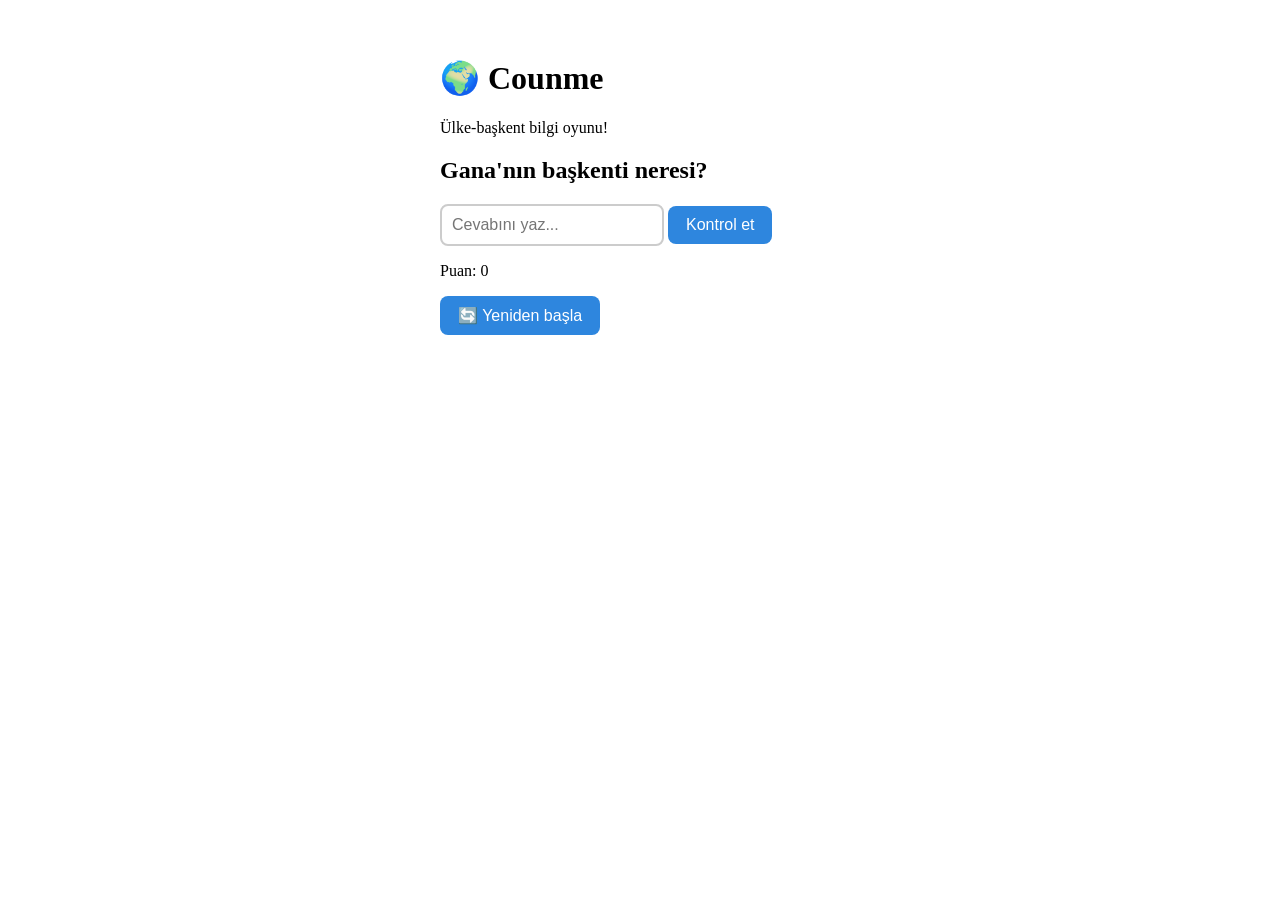
==== game.html @ a811d4ec "Update game.html" ====
<!DOCTYPE html>
<html lang="tr">
<head>
  <meta charset="UTF-8">
  <meta name="viewport" content="width=device-width, initial-scale=1.0">
  <title>Counme</title>
  
<link rel="stylesheet" href="style.css"
  
</head>
<body>
  <div class="kart">
  <h1>🌍 Counme</h1>
  <p>Ülke-başkent bilgi oyunu!</p>

  <h2 id="soru"></h2>
  <input id="cevap" type="text" placeholder="Cevabını yaz...">
  <button onclick="kontrolEt()">Kontrol et</button>
  <p id="sonuc"></p>
  <p id="puan">Puan: 0</p>
  <button onclick="yenidenBasla()">🔄 Yeniden başla</button>

  </div>
  <script src="ulkeler.js"></script>
  <script>
  
    const soruSayisi = 10;
    let sira = 0;
    let puan = 0;
    let seri = 0;

    function karistir() {
      for (let i = sorular.length - 1; i > 0; i--) {
        let j = Math.floor(Math.random() * (i + 1));
        [sorular[i], sorular[j]] = [sorular[j], sorular[i]];
      }
    }

    function sadelestir(yazi) {
      return yazi.trim().toLocaleLowerCase("tr")
        .replaceAll("ç", "c").replaceAll("ş", "s").replaceAll("ğ", "g")
        .replaceAll("ü", "u").replaceAll("ö", "o").replaceAll("ı", "i");
    }

    function soruyuGoster() {
      document.getElementById("soru").textContent = sorular[sira].ulke + " başkenti neresi?";
    }

    function kontrolEt() {
      if (sira >= soruSayisi) {
        return;
      }

      let cevap = document.getElementById("cevap").value;
      let dogruCevap = sorular[sira].baskent;

      if (sadelestir(cevap) === sadelestir(dogruCevap)) {
        document.getElementById("sonuc").textContent = "✅ Doğru!";
        document.getElementById("sonuc").style.color = "green";
        puan = puan + 1;
        seri = seri + 1;
        if (seri === 3) {
          document.getElementById("sonuc").textContent = "✅ Doğru! 🔥 Üst üste 3 ";
        } else if (seri === 5) {
          document.getElementById("sonuc").textContent = "✅ Doğru! ⚡ Bu 5 etti, durdurulamıyorsun!";
        } else if (seri === 10) {
          document.getElementById("sonuc").textContent = "✅ Doğru! 👑 10/10, efsane!";
        }
          
      } else {
        document.getElementById("sonuc").textContent = "💥 Diplomatik kriz, seri sıfırlandı, Yanlış, cevap " + dogruCevap + ".";
        document.getElementById("sonuc").style.color = "red";
        puan = puan - 1;
        seri = 0;
      }

      document.getElementById("puan").textContent = "Puan: " + puan;
      document.getElementById("cevap").value = "";
      sira = sira + 1;

      if (sira < soruSayisi) {
        soruyuGoster();
      } else {
        document.getElementById("soru").textContent = "🎉 Oyun bitti! Puanın: " + puan + "/" + soruSayisi;
      }
    }

    function yenidenBasla() {
      sira = 0;
      puan = 0;
      seri = 0;
      karistir();
      document.getElementById("puan").textContent = "Puan: 0";
      document.getElementById("sonuc").textContent = "";
      document.getElementById("cevap").value = "";
      soruyuGoster();
    }
    
    document.getElementById("cevap").addEventListener("keydown", function (olay) {
      if (olay.key === "Enter") {
        kontrolEt();
      }
    });
    
    karistir();
    soruyuGoster();
  </script>
</body>
</html>
---- style.css ----
<style>
    body {
      text-align: center;
      font-family: Arial, sans-serif;
      margin-top: 50px;
      background-color: #e8f0fe;
    }
    
    .kart {
      background-color: white;
      max-width: 400px;
      margin: 0 auto;
      padding: 30px;
      border-radius: 15px;
    }
    button {
      background-color: #2e86de;
      color: white;
      border: none;
      border-radius: 8px;
      padding: 10px 18px;
      font-size: 16px;
      cursor: pointer;
    }

    button:hover {
      background-color: #1b4f8a;
    }

    input { 
      padding: 10px;
      font-size: 16px;
      border: 2px solid #ccc;
      border-radius: 8px;
    }

    input:focus {
      border-color: #2e86de;
      outline: none;
    }
  
  </style>
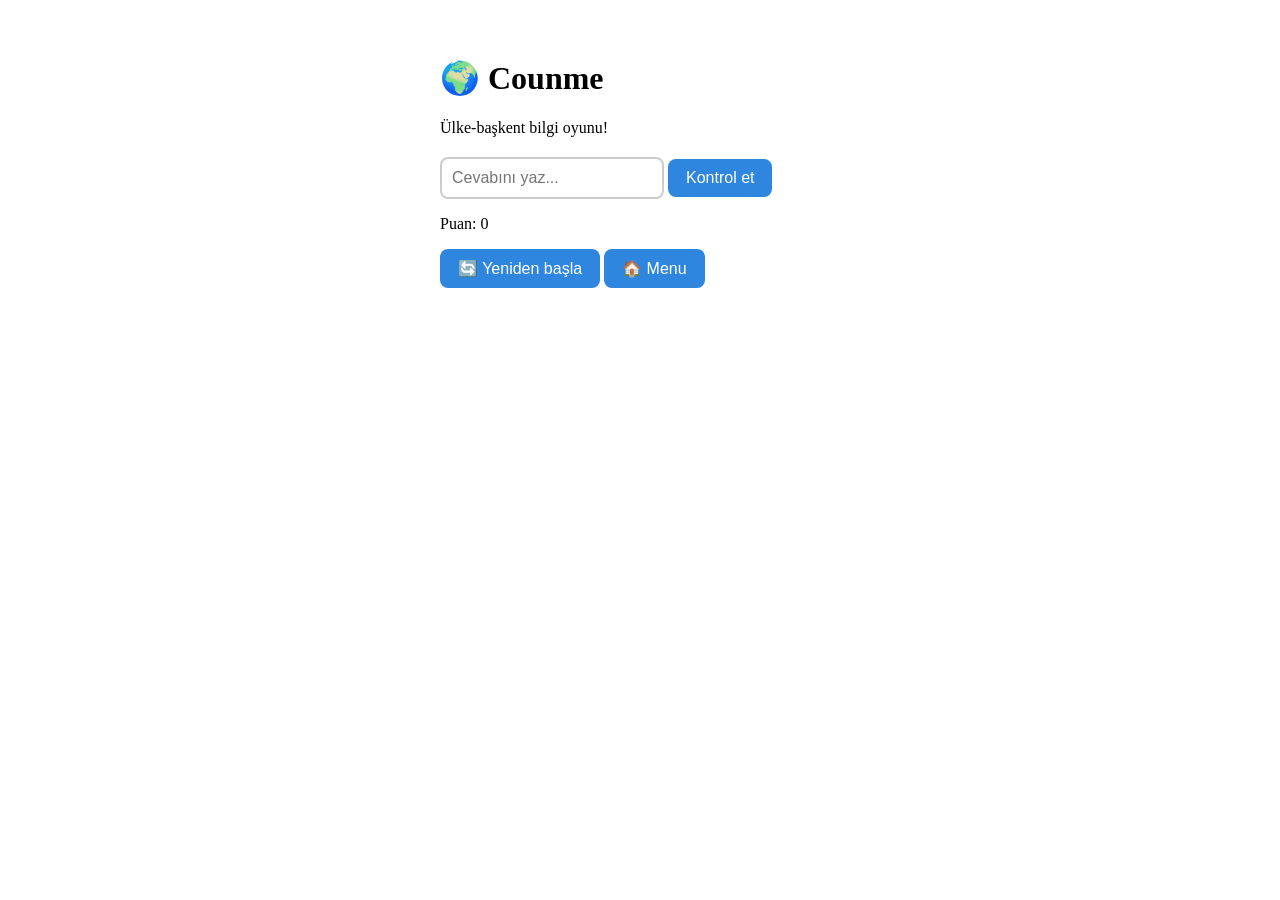
==== commit 1796256e: "Add menu button and URL parameter handling Add a button to navigate to the menu and handle URL param" ====
--- a/game.html
+++ b/game.html
@@ -19,10 +19,16 @@
   <p id="sonuc"></p>
   <p id="puan">Puan: 0</p>
   <button onclick="yenidenBasla()">🔄 Yeniden başla</button>
-
+  <button onclick="location.href='index.html'">🏠 Menu</button>
   </div>
   <script src="ulkeler.js"></script>
   <script>
+    const kita = new URLSearchParams(location.search)get("kita");
+    if (kita) { 
+      const secilenler = sorular.filter(u => u.kita === kita);
+      sorukar.lenght = 0;
+      sorular.push(...secilenler);
+    }
   
     const soruSayisi = 10;
     let sira = 0;
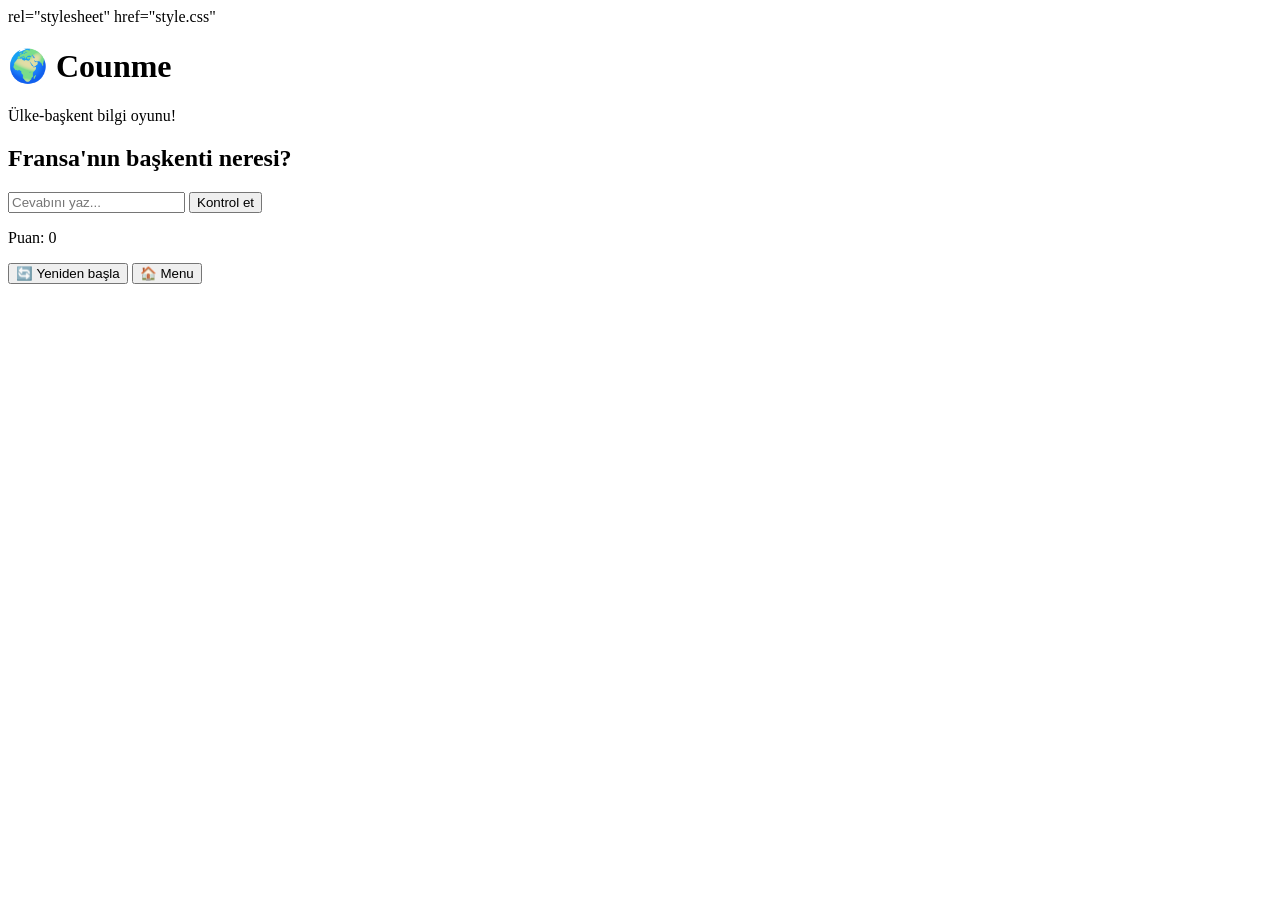
==== commit daa6d557: "Fix HTML and JavaScript syntax errors in game.html" ====
--- a/game.html
+++ b/game.html
@@ -5,7 +5,7 @@
   <meta name="viewport" content="width=device-width, initial-scale=1.0">
   <title>Counme</title>
   
-<link rel="stylesheet" href="style.css"
+<link> rel="stylesheet" href="style.css"
   
 </head>
 <body>
@@ -23,10 +23,10 @@
   </div>
   <script src="ulkeler.js"></script>
   <script>
-    const kita = new URLSearchParams(location.search)get("kita");
+    const kita = new URLSearchParams(location.search).get("kita");
     if (kita) { 
       const secilenler = sorular.filter(u => u.kita === kita);
-      sorukar.lenght = 0;
+      sorular.lenght = 0;
       sorular.push(...secilenler);
     }
   
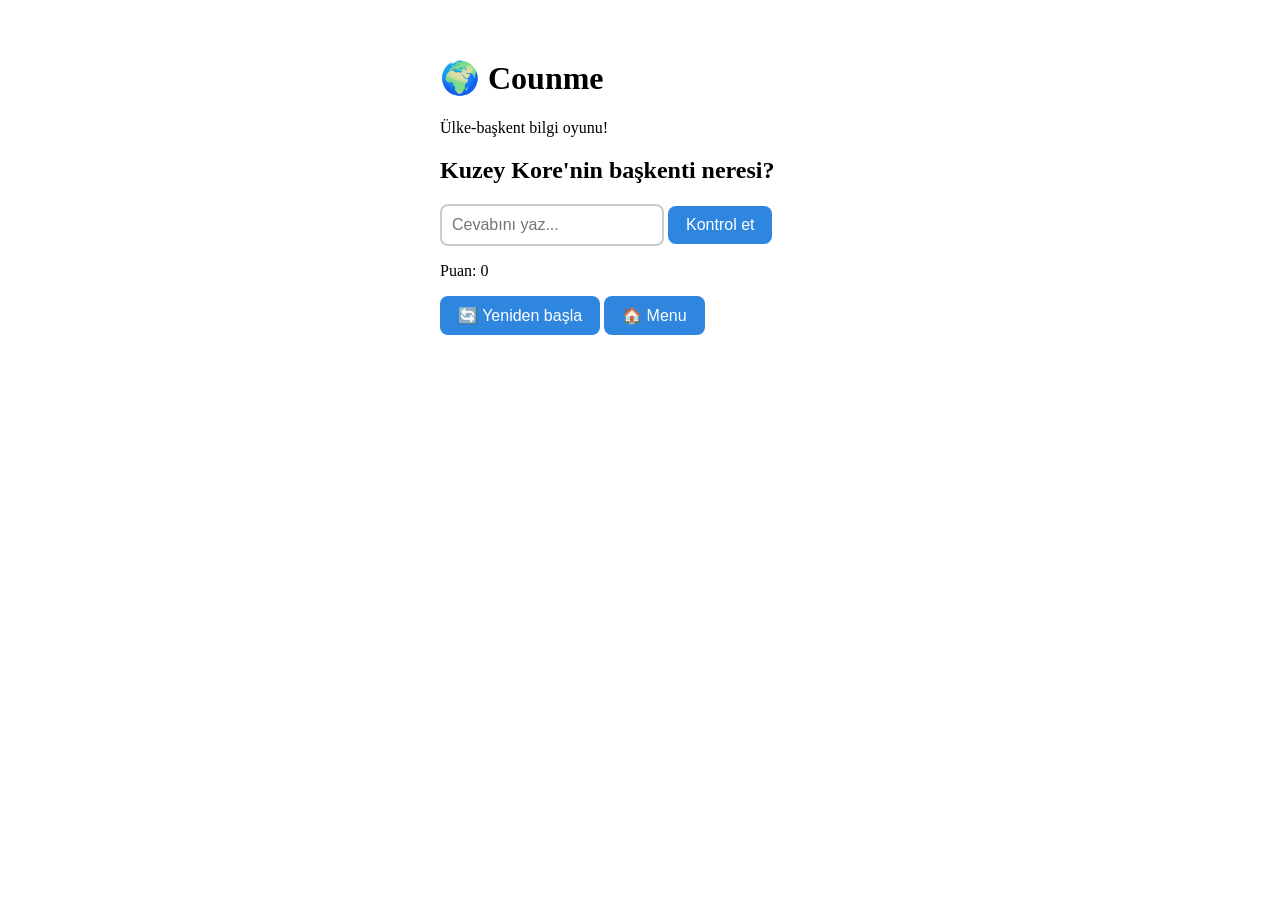
==== commit 717ac7a1: "Update game.html" ====
--- a/game.html
+++ b/game.html
@@ -5,7 +5,7 @@
   <meta name="viewport" content="width=device-width, initial-scale=1.0">
   <title>Counme</title>
   
-<link> rel="stylesheet" href="style.css"
+<link rel="stylesheet" href="style.css">
   
 </head>
 <body>
--- a/style.css
+++ b/style.css
@@ -0,0 +1,42 @@
+<style>
+    body {
+      text-align: center;
+      font-family: Arial, sans-serif;
+      margin-top: 50px;
+      background-color: #e8f0fe;
+    }
+    
+    .kart {
+      background-color: white;
+      max-width: 400px;
+      margin: 0 auto;
+      padding: 30px;
+      border-radius: 15px;
+    }
+    button {
+      background-color: #2e86de;
+      color: white;
+      border: none;
+      border-radius: 8px;
+      padding: 10px 18px;
+      font-size: 16px;
+      cursor: pointer;
+    }
+
+    button:hover {
+      background-color: #1b4f8a;
+    }
+
+    input { 
+      padding: 10px;
+      font-size: 16px;
+      border: 2px solid #ccc;
+      border-radius: 8px;
+    }
+
+    input:focus {
+      border-color: #2e86de;
+      outline: none;
+    }
+  
+  </style>
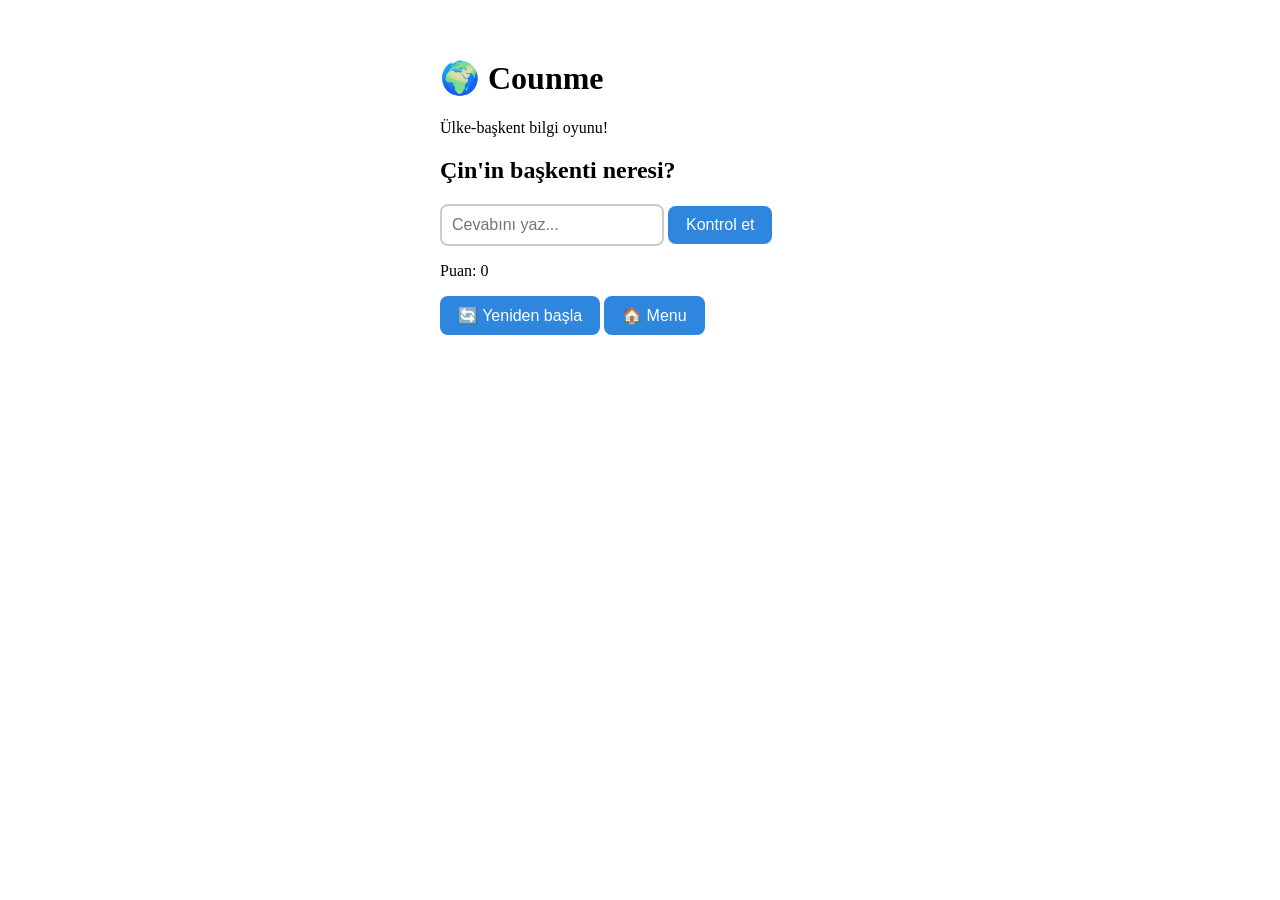
==== commit a294374a: "Fix typo in length property assignment" ====
--- a/game.html
+++ b/game.html
@@ -26,7 +26,7 @@
     const kita = new URLSearchParams(location.search).get("kita");
     if (kita) { 
       const secilenler = sorular.filter(u => u.kita === kita);
-      sorular.lenght = 0;
+      sorular.length = 0;
       sorular.push(...secilenler);
     }
   
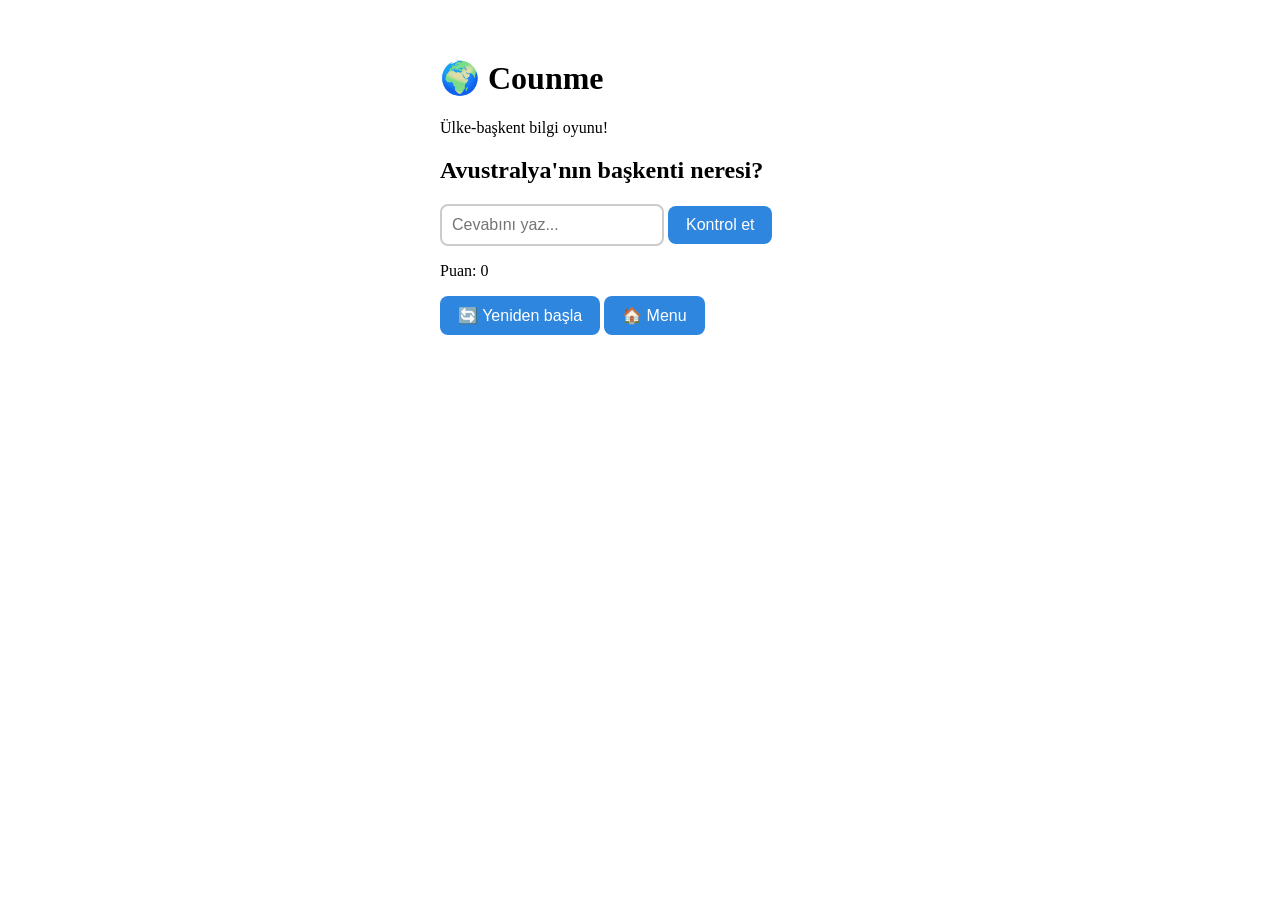
==== commit 99b3df49: "Update answer validation logic in game.html" ====
--- a/game.html
+++ b/game.html
@@ -60,7 +60,11 @@
       let cevap = document.getElementById("cevap").value;
       let dogruCevap = sorular[sira].baskent;
 
-      if (sadelestir(cevap) === sadelestir(dogruCevap)) {
+      let kabulEdilenler = [dogruCevap];
+      if (sorular[sira].diger) {
+        kabulEdilenler.push(...sorular[sira].diger);
+      }
+      if (kabulEdilenler.some(k => sadelestir(k) === sadelestir(cevap))) {
         document.getElementById("sonuc").textContent = "✅ Doğru!";
         document.getElementById("sonuc").style.color = "green";
         puan = puan + 1;
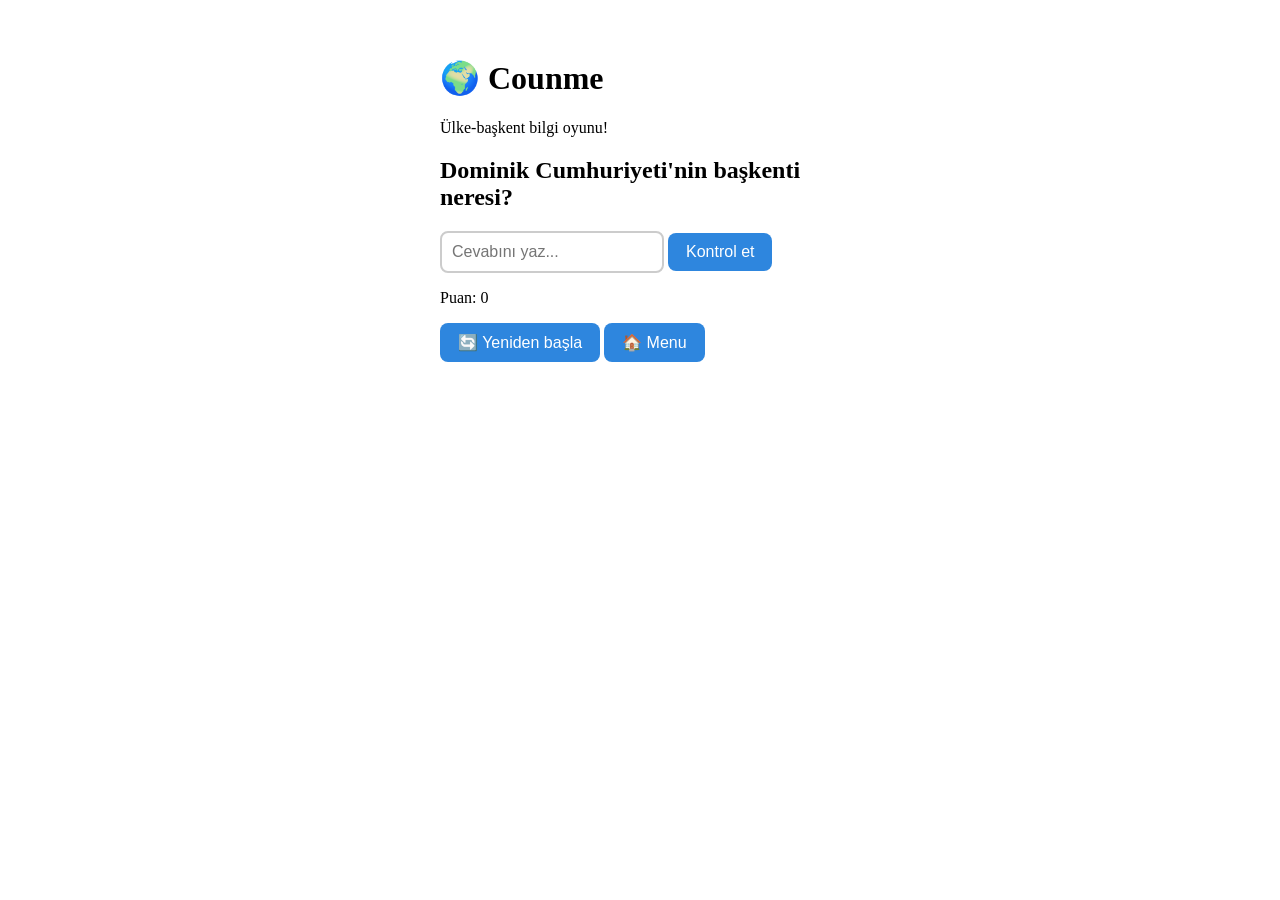
==== commit 546dd2c9: "Update game.html" ====
--- a/game.html
+++ b/game.html
@@ -15,7 +15,7 @@
 
   <h2 id="soru"></h2>
   <input id="cevap" type="text" placeholder="Cevabını yaz...">
-  <button onclick="kontrolEt()">Kontrol et</button>
+  <button id="kontrol" onclick="kontrolEt()">Kontrol et</button>
   <p id="sonuc"></p>
   <p id="puan">Puan: 0</p>
   <button onclick="yenidenBasla()">🔄 Yeniden başla</button>
@@ -92,6 +92,9 @@
         soruyuGoster();
       } else {
         document.getElementById("soru").textContent = "🎉 Oyun bitti! Puanın: " + puan + "/" + soruSayisi;
+        document.getElementById("cevap").style.display = "none";
+        document.getElementById("kontrol").style.display = "none";
+        document.getElementById("puan").style.display = "none";
       }
     }
 
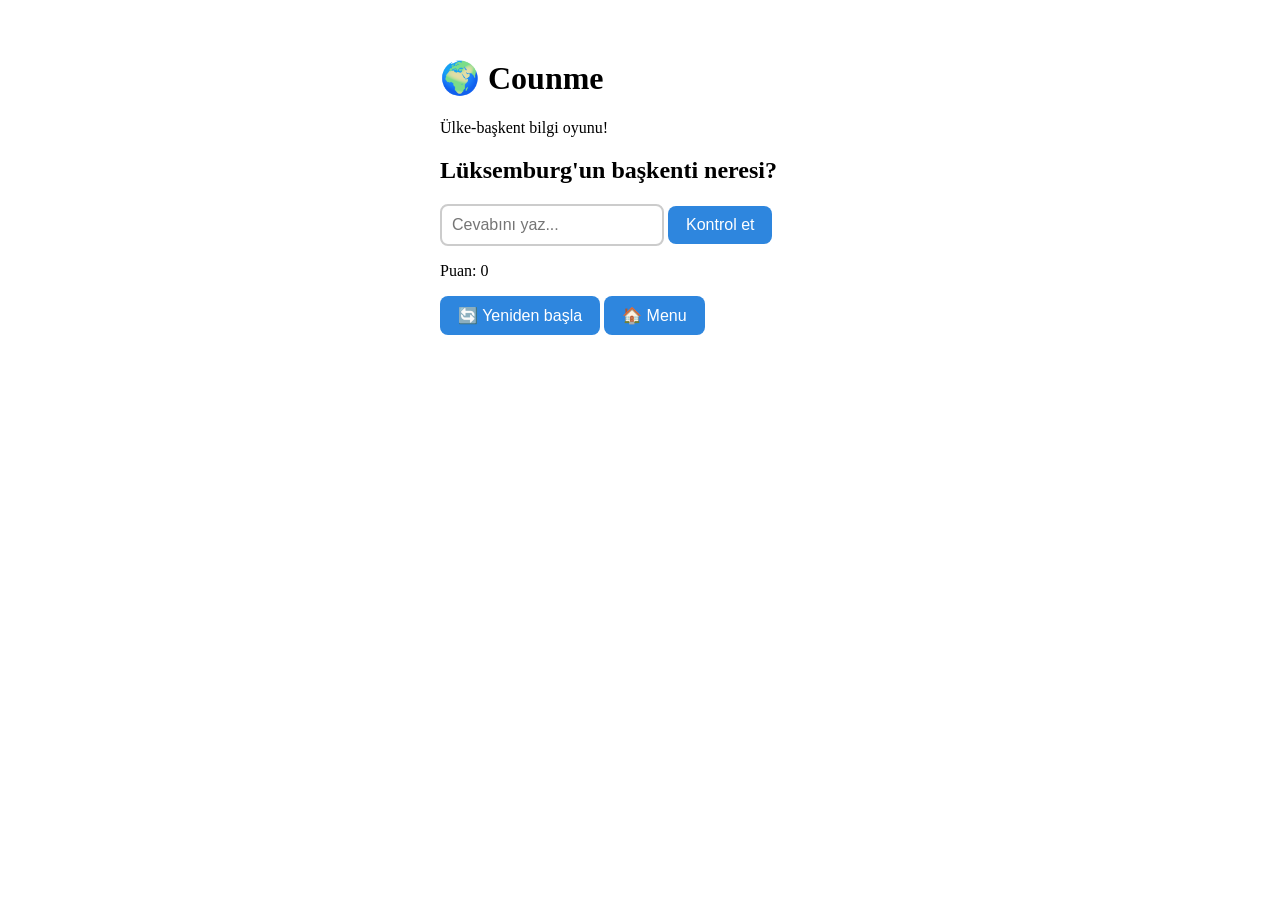
==== commit 18546ba3: "Make answer and score elements visible after game ends Changed the display style of the 'cevap', 'ko" ====
--- a/game.html
+++ b/game.html
@@ -92,7 +92,7 @@
         soruyuGoster();
       } else {
         document.getElementById("soru").textContent = "🎉 Oyun bitti! Puanın: " + puan + "/" + soruSayisi;
-        document.getElementById("cevap").style.display = "none";
+        document.getElementById("cevap").style.display = "";
         document.getElementById("kontrol").style.display = "none";
         document.getElementById("puan").style.display = "none";
       }
@@ -106,6 +106,9 @@
       document.getElementById("puan").textContent = "Puan: 0";
       document.getElementById("sonuc").textContent = "";
       document.getElementById("cevap").value = "";
+      document.getElementById("cevap").style.display = "";
+      document.getElementById("kontrol").style.display = "";
+      document.getElementById("puan").style.display = "";
       soruyuGoster();
     }
     
